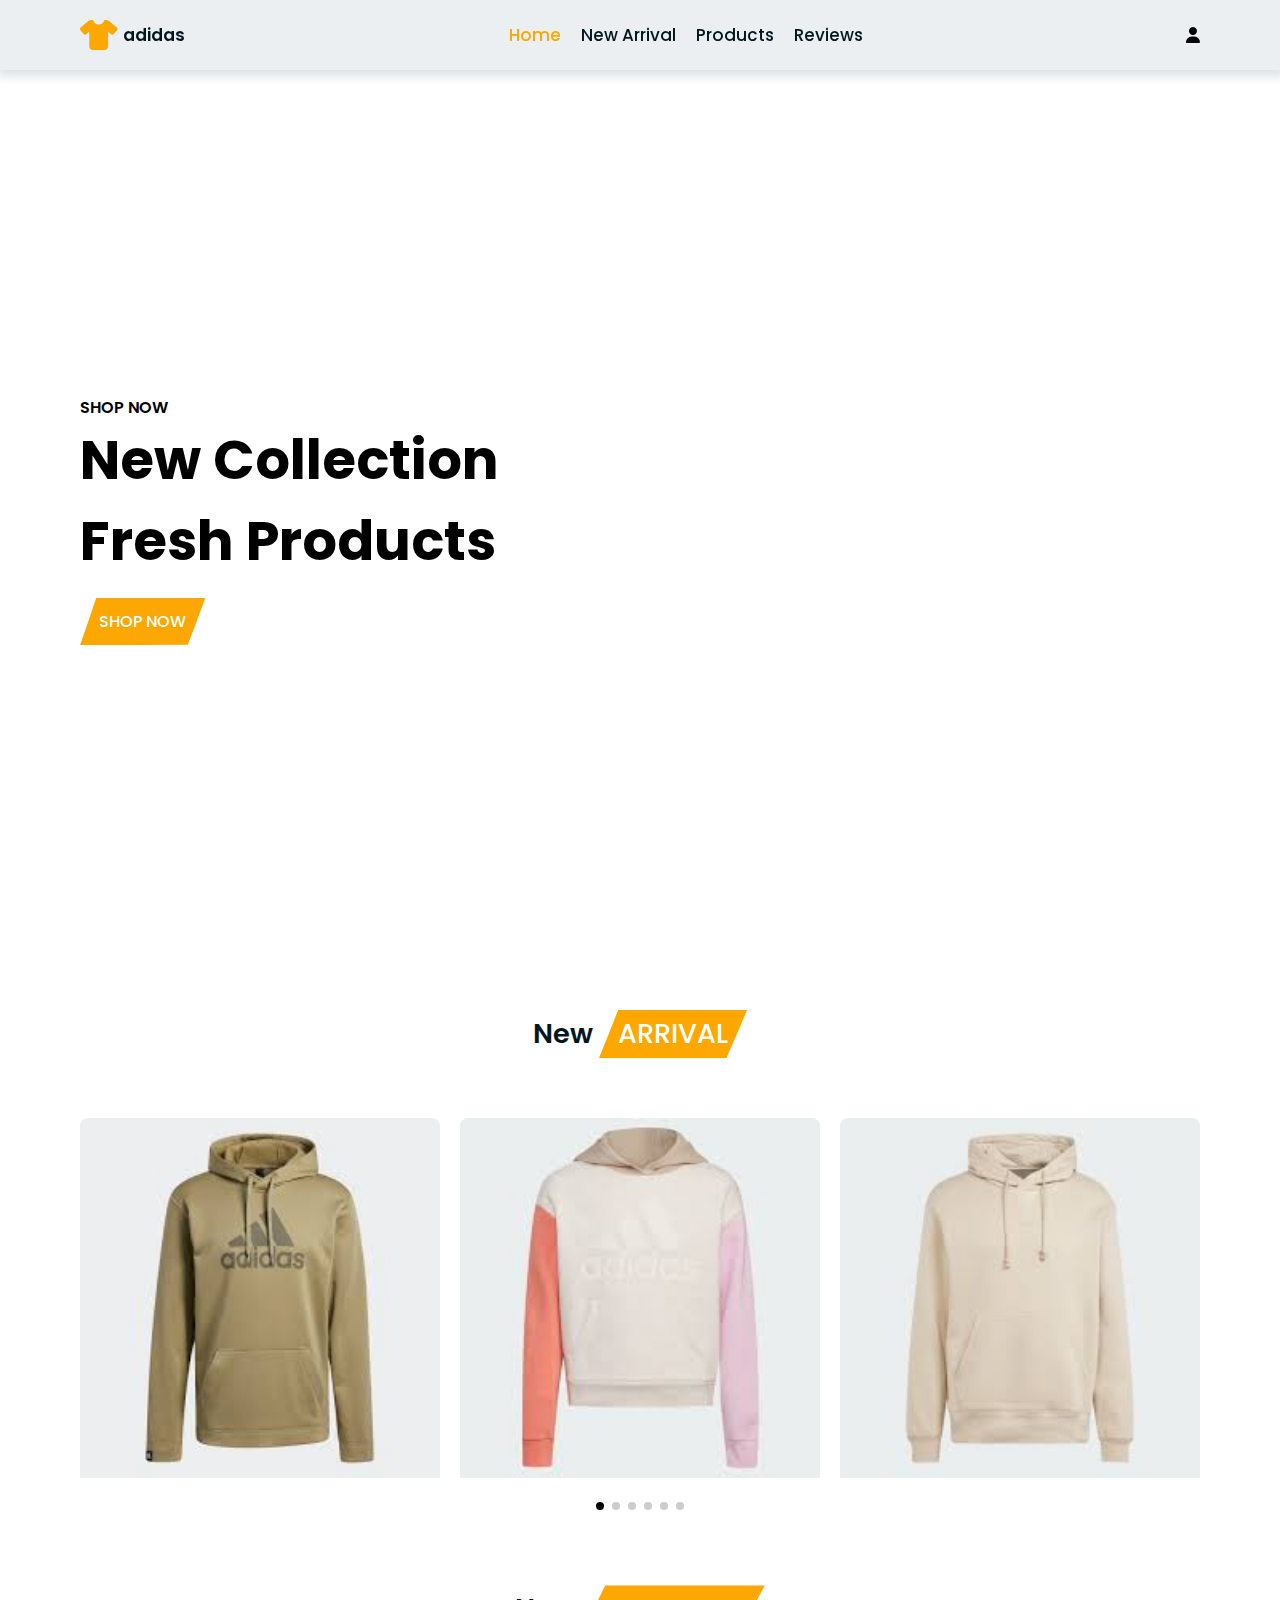
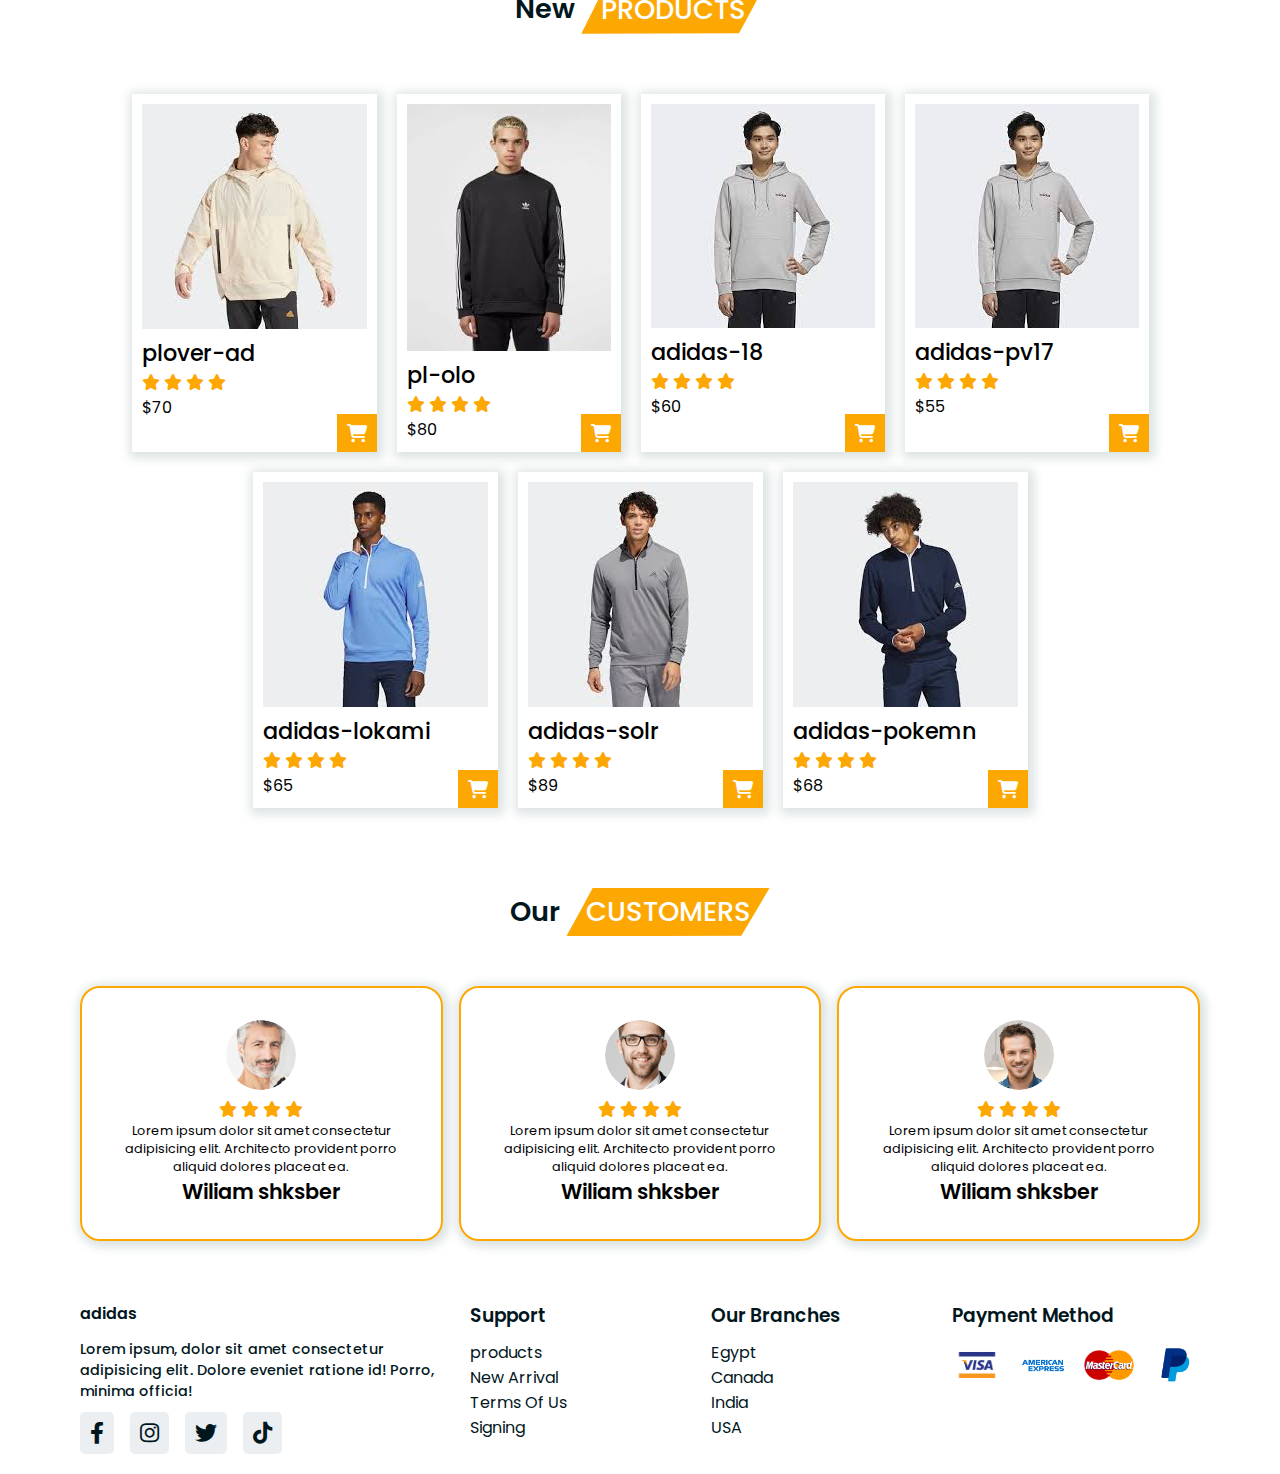
==== index.html @ 846c0258 "first line" ====
<!DOCTYPE html>
<html lang="en">

  <head>
    <meta charset="UTF-8" />
    <meta name="viewport" content="width=device-width, initial-scale=1.0" />
    <title>Document</title>
    <link rel="preconnect" href="https://fonts.googleapis.com" />
    <link rel="preconnect" href="https://fonts.gstatic.com" crossorigin />
    <link rel="stylesheet" href="" />
    <link
      href="https://fonts.googleapis.com/css2?family=Montserrat:wght@300;400;500;600;700;800&family=Poppins:ital,wght@0,300;0,400;0,500;0,600;0,700;0,800;1,500&display=swap"
      rel="stylesheet" />
    <link rel="stylesheet" href="https://cdnjs.cloudflare.com/ajax/libs/font-awesome/6.4.2/css/all.min.css"
      integrity="sha512-z3gLpd7yknf1YoNbCzqRKc4qyor8gaKU1qmn+CShxbuBusANI9QpRohGBreCFkKxLhei6S9CQXFEbbKuqLg0DA=="
      crossorigin="anonymous" referrerpolicy="no-referrer" />
    <!-- Link Swiper's CSS -->
    <link rel="stylesheet" href="https://cdn.jsdelivr.net/npm/swiper@10/swiper-bundle.min.css" />
    <link rel="stylesheet" href="css/main.css" />
    <link rel="stylesheet" href="css/all.min.css">
  </head>

  <body>
    <div class="scrolling-up"></div>
    <!--navbar-->
    <header>
      <a href="index.html" class="logo"><i class="fa-solid fa-shirt"></i>adidas</a>
      <ul class="navbar">
        <li><a href="index.html" class="active">Home</a></li>
        <li><a href="new.html">New Arrival</a></li>
        <li><a href="products.html">Products</a></li>
        <li><a href="reviews.html">Reviews</a></li>
      </ul>
      <!--icons-->
      <div class="header-icons">
        <!-- <i class="fa-solid fa-bars" id="meue-icon"></i>
        <i class="fa-solid fa-magnifying-glass" id="search-icon"></i>
        <i class="fa-solid fa-cart-shopping" id="cart-icon"></i> -->
        <a href="signin.html"><i class="fa-solid fa-user" id="user-icon"></i></a>
      </div>
      <!--search-box-->
      <div class="search-box">
        <input onclick="getout(value)" type="search" id="find" placeholder="Search Here.. " />
        <i class="fa-solid fa-magnifying-glass search-icon"></i>
      </div>
      <!--cart-box-->
      <div class="cart">
        <h2 class="card-title">your cart</h2>
        <div class="cart-content"></div>

        <div class="total">
          <div class="total-head">total</div>
          <div class="total-price">0$</div>
        </div>
        <button type="button" class="buy-btn">Buy Now</button>
        <i class="fa-solid fa-xmark" id="cart-close"></i>
      </div>
    </header>

    <!--home-->
    <section class="home" id="home">
      <div class="home-text">
        <span>Shop Now</span>
        <h1>New Collection <br />Fresh Products</h1>
        <a href="" class="btn">Shop Now</a>
      </div>
      <div class="home-img">
        <img src="" alt="" />
      </div>
    </section>

    <section class="new" id="new">
      <div class="heading">
        <h1>New <span>Arrival</span></h1>
      </div>
      <div class="container swiper">
        <div class="slide-container">
          <div class="card-wrapper swiper-wrapper">
            <div class="card swiper-slide">
              <div class="image-box">
                <img src="imgs/download (2).jfif" alt="" />
              </div>
              <div class="profile-details">
                <a href="" class="btn"> Buy Now </a>
              </div>
            </div>
            <div class="card swiper-slide">
              <div class="image-box">
                <img src="imgs/images (1).jfif" alt="" />
              </div>
              <div class="profile-details">
                <a href="" class="btn"> Buy Now </a>
              </div>
            </div>
            <div class="card swiper-slide">
              <div class="image-box">
                <img src="imgs/images (26).jfif" alt="" />
              </div>
              <div class="profile-details">
                <a href="" class="btn"> Buy Now </a>
              </div>
            </div>
            <div class="card swiper-slide">
              <div class="image-box">
                <img src="imgs/images (27).jfif" alt="" />
              </div>
              <div class="profile-details">
                <a href="" class="btn"> Buy Now </a>
              </div>
            </div>
            <div class="card swiper-slide">
              <div class="image-box">
                <img src="imgs/images (28).jfif" alt="" />
              </div>
              <div class="profile-details">
                <a href="" class="btn"> Buy Now </a>
              </div>
            </div>
            <div class="card swiper-slide">
              <div class="image-box">
                <img src="imgs/download.jfif" alt="" />
              </div>
              <div class="profile-details">
                <a href="" class="btn"> Buy Now </a>
              </div>
            </div>
          </div>
        </div>

        <div class="swiper-pagination"></div>
      </div>
    </section>

    <section class="Products">
      <div class="heading">
        <h1>New <span>Products</span></h1>
      </div>
      <div class="Products-content">
        <div class="Product-box">
          <img src="imgs/images (21).jfif" class="Product-img" alt="" />
          <h2 class="product-title">plover-ad</h2>
          <div class="stars">
            <i class="fa-solid fa-star"></i>
            <i class="fa-solid fa-star"></i>
            <i class="fa-solid fa-star"></i>
            <i class="fa-solid fa-star"></i>
          </div>
          <span class="product-price">$70</span>
          <i class="fa-solid fa-cart-shopping add-cart"></i>
        </div>
        <div class="Product-box">
          <img src="imgs/images (20).jfif" class="Product-img" alt="" />
          <h2 class="product-title">pl-olo</h2>
          <div class="stars">
            <i class="fa-solid fa-star"></i>
            <i class="fa-solid fa-star"></i>
            <i class="fa-solid fa-star"></i>
            <i class="fa-solid fa-star"></i>
          </div>
          <span class="product-price">$80</span>
          <i class="fa-solid fa-cart-shopping add-cart"></i>
        </div>
        <div class="Product-box">
          <img src="imgs/images (17).jfif" class="Product-img" alt="" />
          <h2 class="product-title">adidas-18</h2>
          <div class="stars">
            <i class="fa-solid fa-star"></i>
            <i class="fa-solid fa-star"></i>
            <i class="fa-solid fa-star"></i>
            <i class="fa-solid fa-star"></i>
          </div>
          <span class="product-price">$60</span>
          <i class="fa-solid fa-cart-shopping add-cart"></i>
        </div>
        <div class="Product-box">
          <img src="imgs/images (17).jfif" class="Product-img" alt="" />
          <h2 class="product-title">adidas-pv17</h2>
          <div class="stars">
            <i class="fa-solid fa-star"></i>
            <i class="fa-solid fa-star"></i>
            <i class="fa-solid fa-star"></i>
            <i class="fa-solid fa-star"></i>
          </div>
          <span class="product-price">$55</span>
          <i class="fa-solid fa-cart-shopping add-cart"></i>
        </div>
        <div class="Product-box">
          <img src="imgs/images (14).jfif" class="Product-img" alt="" />
          <h2 class="product-title">adidas-lokami</h2>
          <div class="stars">
            <i class="fa-solid fa-star"></i>
            <i class="fa-solid fa-star"></i>
            <i class="fa-solid fa-star"></i>
            <i class="fa-solid fa-star"></i>
          </div>
          <span class="product-price">$65</span>
          <i class="fa-solid fa-cart-shopping add-cart"></i>
        </div>
        <div class="Product-box">
          <img src="imgs/images (13).jfif" class="Product-img" alt="" />
          <h2 class="product-title">adidas-solr</h2>
          <div class="stars">
            <i class="fa-solid fa-star"></i>
            <i class="fa-solid fa-star"></i>
            <i class="fa-solid fa-star"></i>
            <i class="fa-solid fa-star"></i>
          </div>
          <span class="product-price">$89</span>
          <i class="fa-solid fa-cart-shopping add-cart"></i>
        </div>
        <div class="Product-box">
          <img src="imgs/images (12).jfif" class="Product-img" alt="" />
          <h2 class="product-title">adidas-pokemn</h2>
          <div class="stars">
            <i class="fa-solid fa-star"></i>
            <i class="fa-solid fa-star"></i>
            <i class="fa-solid fa-star"></i>
            <i class="fa-solid fa-star"></i>
          </div>
          <span class="product-price">$68</span>
          <i class="fa-solid fa-cart-shopping add-cart"></i>
        </div>
      </div>
    </section>

    <section class="reviews" id="reviews">
      <div class="heading">
        <h1>Our <span>Customers</span></h1>
      </div>
      <div class="reviews-container">
        <div class="box">
          <img src="imgs/1.png" alt="" />
          <div class="stars">
            <i class="fa-solid fa-star"></i>
            <i class="fa-solid fa-star"></i>
            <i class="fa-solid fa-star"></i>
            <i class="fa-solid fa-star"></i>
          </div>
          <p>
            Lorem ipsum dolor sit amet consectetur adipisicing elit. Architecto
            provident porro aliquid dolores placeat ea.
          </p>
          <h2>Wiliam shksber</h2>
        </div>
        <div class="box">
          <img src="imgs/2.png" alt="" />
          <div class="stars">
            <i class="fa-solid fa-star"></i>
            <i class="fa-solid fa-star"></i>
            <i class="fa-solid fa-star"></i>
            <i class="fa-solid fa-star"></i>
          </div>
          <p>
            Lorem ipsum dolor sit amet consectetur adipisicing elit. Architecto
            provident porro aliquid dolores placeat ea.
          </p>
          <h2>Wiliam shksber</h2>
        </div>
        <div class="box">
          <img src="imgs/3.webp" alt="" />
          <div class="stars">
            <i class="fa-solid fa-star"></i>
            <i class="fa-solid fa-star"></i>
            <i class="fa-solid fa-star"></i>
            <i class="fa-solid fa-star"></i>
          </div>
          <p>
            Lorem ipsum dolor sit amet consectetur adipisicing elit. Architecto
            provident porro aliquid dolores placeat ea.
          </p>
          <h2>Wiliam shksber</h2>
        </div>
      </div>
    </section>
    <footer>
      <div class="footer-box">
        <h2>adidas</h2>
        <p>Lorem ipsum, dolor sit amet consectetur adipisicing elit. Dolore eveniet ratione id! Porro, minima officia!</p>
        <div class="social">
          <a href=""><i class="fa-brands fa-facebook-f"></i></a>
          <a href=""><i class="fa-brands fa-instagram"></i></a>
          <a href=""><i class="fa-brands fa-twitter"></i></a>
          <a href=""><i class="fa-brands fa-tiktok"></i></a>
        </div>
      </div>
      <div class="footer-box">
        <h3>Support</h3>
        <li><a href="products.html">products</a></li>
        <li><a href="new.html">New Arrival</a></li>
        <li><a href="">Terms Of Us</a></li>
        <li><a href="signin.html">Signing</a></li>
    
      </div>
      <div class="footer-box">
        <h3>Our Branches</h3>
        <li><a href="">Egypt</a></li>
        <li><a href="">Canada</a></li>
        <li><a href="">India</a></li>
        <li><a href="">USA</a></li>
        
      </div>
      <div class="footer-box">
        <h3>Payment Method</h3>
        <div class="payment">
          <img src="/imgs/visa-logo-transparent-free-png.webp" alt="">
          <img src="/imgs/American_Express-4876c7d0db694256968485f3085dfa78.png" alt="">
          <img src="/imgs/download.png" alt="">
          <img src="imgs/download (1).png" alt="">
        </div>
      </div>
    </footer>
    <!-- Swiper JS -->
    <script src="https://cdn.jsdelivr.net/npm/swiper@10/swiper-bundle.min.js"></script>
    <script src="js/sweetalert.js"></script>
    <script src="js/main.js"></script>
    <script>
      var swiper = new Swiper(".slide-container", {
        spaceBetween: 20,
        loop: true,
        autoplay: {
          delay: 5500,
          disableOnInteraction: false,
        },
        centerSlides: true,
        breakpoints: {
          400: {
            slidesPerView: 1,
          },
          568: {
            slidesPerView: 2,
          },
          768: {
            slidesPerView: 2,
          },
          1200: {
            slidesPerView: 3,
          },
        },
        centeredSlides: true,
        autoplay: {
          delay: 5500,
          disableOnInteraction: false,
        },
        pagination: {
          el: ".swiper-pagination",
          clickable: true,
        },
        navigation: {
          nextEl: ".swiper-button-next",
          prevEl: ".swiper-button-prev",
        },
      });
    </script>
  </body>

</html>
---- css/main.css ----
* {
  padding: 0;
  margin: 0;
  box-sizing: border-box;
  font-family: "Poppins", sans-serif;
  text-decoration: none;
}

html {
  scroll-behavior: smooth;
}

body {
  overflow-x: hidden;
}

:root {
  --main-color: #fda702;
  --second-color: #ebeff2;
  --text-color: #02171d;
  --bg-color: #fff;
  --box-shadow: 2px 2px 10px 4px rgba(14 55 54/15%);
}

img {
  width: 100%;
}
.section {
  padding: 50px 100px;
}

.btn {
  padding: 0.7rem 1.2rem;
  font-weight: 500;
  color: var(--bg-color);
  display: inline-block;
  text-transform: uppercase;
  background-color: var(--main-color);
  clip-path: polygon(100% 0%, 93% 50%, 86% 99%, 0 100%, 7% 47%, 13% 0);
}

.btn:hover {
  background-color: var(--text-color);
  transition: 0.2s;
}

li {
  list-style: none;
}

a {
  text-decoration: none;
}

/*start header*/
header {
  display: flex;
  align-items: center;
  position: sticky;
  top: 0;
  right: 0;
  justify-content: space-between;
  z-index: 1000;
  transition: 0.3s;
  padding: 20px 80px;
  width: 100%;
  box-shadow: var(--box-shadow);
  background-color: var(--second-color);
}

.logo {
  font-size: 17px;
  font-weight: 600;
  align-items: center;
  display: flex;
  color: var(--text-color);
}

.logo i {
  color: var(--main-color);
  padding: 0 5px 0 0;
  font-size: 30px;
}

.navbar {
  display: flex;
  gap: 20px;
}

.navbar a {
  font-size: 17px;
  font-weight: 500;
  color: var(--text-color);
  position: relative;
  transition: 0.2s ease;
}
.navbar a::after {
  position: absolute;
  content: "";
  bottom: -3px;
  left: 0;
  width: 0%;
  height: 2px;
  background-color: var(--main-color);
}

.navbar a:hover,
.navbar a.active {
  color: var(--main-color);
}

.navbar a:hover::after {
  width: 100%;
}
.header-icons a {
  color: black;
}

/*icons-header*/
.header-icons {
  display: flex;
  justify-content: space-between;
  align-items: center;
  gap: 20px;
  z-index: 10000;
}
.header-icons i {
  cursor: pointer;
}

#meue-icon {
  display: none;
}

.search-box {
  position: absolute;
  top: 120%;
  right: 10px;
  background-color: white;
  box-shadow: 0 2px 5px rgb(0, 0, 0, 0.1);
  padding-right: 10px;
  border-radius: 10px;
  transition: 0.5s;
  opacity: 0;
  z-index: -1;
}

.search-box input {
  border: none;
  outline: none;
  width: 250px;
  border-radius: 10px;
  padding: 10px 15px;
}

.search-box.active {
  z-index: 1;
  opacity: 1;
  top: 110%;
}
.search-box .search-icon {
  cursor: pointer;
}

.home {
  width: 100%;
  min-height: 100vh;
  display: flex;
  justify-content: space-between;
  align-items: center;
  background-image: url(/imgs/young-handsome-guy-has-break-from-training-stadium-morning-he-wears-sport-clothes-listening-music-through-headphones-drinking-red-drink-from-bottle.jpg);
  background-position: center center   ;
  background-repeat: no-repeat;
  background-size: cover;
  padding: 20px 80px;
}

.home-text span {
  font-weight: 600;
  text-transform: uppercase;
}

.home-text h1 {
  font-size: 3.4rem;
  margin-bottom: 1rem;
}
.heading {
  text-align: center;
  padding: 20px 60px;
}

.heading h1 {
  font-size: 1.7rem;
  font-weight: 600;
  text-transform: capitalize;
  color: var(--text-color);
}

.heading span {
  padding: 0.2rem 1.2rem;
  font-weight: 500;
  color: var(--bg-color);
  display: inline-block;
  text-transform: uppercase;
  background-color: var(--main-color);
  clip-path: polygon(100% 0%, 93% 50%, 86% 99%, 0 100%, 7% 47%, 13% 0);
}
/*swiper*/

.new {
  padding: 20px 80px;
}
.container {
  max-width: 1120px;
  width: 100%;
  padding: 40px 0;
  text-align: center;
}
.slide-container {
  overflow: hidden;
}
.card {
  background: #fff;
  border-radius: 8px;
  position: relative;
}

.card .image-box {
  height: auto;
}
.card .image-box img {
  width: 100%;
  height: 100%;
  border-radius: 8px 8px 0 0;
  object-fit: cover;
}
.card .profile-details {
  position: absolute;
  top: 50%;
  left: 50%;
  transform: translate(-50%, -50%);
  display: flex;
  justify-content: center;
  align-items: center;
  overflow: hidden;
  width: 100%;
  height: 100%;
  background: hsl(0, 0%, 91%, 0.5);
  opacity: 0;
  transition: 0.3s;
  z-index: -1;
}

.card:hover .profile-details {
  opacity: 1;
  z-index: 1;
}

.swiper-navBtn {
  color: #000;
  height: 40px;
  width: 40px;
  background: #fff;
  border-radius: 50%;
}
.swiper-navBtn::before,
.swiper-navBtn::after {
  font-size: 18px;
}
.swiper-pagination-bullet {
  background-color: #000;
}
@media screen and (max-width: 991px) {
  .swiper-navBtn {
    display: none;
  }
}

.Products {
  padding: 20px 80px;
}

/* edited */
.Products-content {
  display: flex;
  flex-wrap: wrap;
  justify-content: center;
  gap: 20px;
  padding: 40px 0;
}

/* edited */
.Product-box {
  position: relative;
  box-shadow: var(--box-shadow);
  padding: 10px;
  max-width: 320px;
  transition: 0.3s;
}
.Product-box.show {
  opacity: 1;
}
.Product-box.hide {
  opacity: 0;
}
.Product-img {
  transform: scalex(1);
}

.Product-img:hover {
  transform: scalex(-1);

  transition: 0.7s ease-in-out;
}

.product-title {
  font-size: 1.4rem;
  font-weight: 500;
}

.stars i {
  color: var(--main-color);
}

.Product-price {
  font-size: 1rem;
  font-weight: 600;
}

.add-cart {
  position: absolute;
  bottom: 0;
  right: 0;
  background-color: var(--main-color);
  color: var(--bg-color);
  padding: 10px;
  font-size: 18px;
  cursor: pointer;
}

.add-cart:hover {
  background-color: var(--text-color);
  color: var(--main-color);
  transition: 0.3s;
}
/*revies*/
.reviews-container {
  padding: 20px 80px;
  display: grid;
  grid-template-columns: repeat(auto-fit, minmax(240px, auto));
  gap: 1rem;
  margin-top: 10px;
}

.reviews-container .box {
  padding: 2rem;
  text-align: center;
  border: 2px solid var(--main-color);
  box-shadow: var(--box-shadow);
  border-radius: 20px;
  transition: 0.5s;
}

.reviews-container .box img {
  width: 70px;
  height: 70px;
  object-fit: cover;
  border-radius: 50%;
}
.reviews-container p {
  font-size: 0.8rem;
}

.reviews-container h2 {
  font-size: 1.3rem;
  font-weight: 600;
}
.reviews-container .box:hover {
  background: var(--text-color);
  color: var(--main-color);
}


/*footer*/

footer{
  padding: 20px 80px;
  margin-top: 20px;
  display: grid;
  grid-template-columns: repeat(auto-fit,minmax(225px,auto));
  gap: 1rem;
  color: var(--text-color);
}

footer h2{
  font-size: 1rem;
  font-weight: 600;
  margin-bottom: 13px;
}
footer p{
  font-size: 0.9rem;
  margin-bottom: 10px;
  font-weight: 500;
}
.social{
  display: flex;
  align-items: center;
  column-gap: 1rem;
}
.social a .fa-brands{
  padding: 10px;
  color: var(--text-color);
  font-size: 22px;
  background: var(--second-color);
border-radius: 5px;
}

.social a .fa-brands:hover{
  background: var(--main-color);
}

.footer-box h3{
  font-weight: 600;
  margin-bottom: 10px;
}
.footer-box li a{
  color: var(--text-color);

}

.footer-box li a:hover{
  color: var(--main-color);
  
}

.payment{
  display: flex;
  align-items: center;
  column-gap: 1rem;
}
.payment img{
  width: 50px;
}
/*cart*/
.cart {
  position: fixed;
  top: 71px;
  right: -100%;
  width: 250px;
  height: 100vh;
  overflow-x: hidden;
  overflow-y: auto;
  padding: 20px;
  background-color: var(--second-color);
  box-shadow: var(--box-shadow);
  border: 1px solid black;
  transition: 0.4s;
}

.cart.active {
  right: 0rem;
}

.card-title {
  font-size: 1.2rem;
  font-weight: 600;
  text-align: center;
  margin-bottom: 10px;
}
.cart-content {
  margin-top: 10px;
  max-height: 390px;
  overflow-y: scroll;
  overflow-x: hidden;
}
.cart-box {
  display: grid;
  grid-template-columns: 25% 45% 30%;
  gap: 10px;
  align-items: center;
}
.cart-img {
  width: 100%;
  height: 50%;
  object-fit: cover;
  align-self: center;
}

.deital-box {
  display: flex;
  flex-direction: column;
  align-items: center;
  justify-content: space-between;
}

.cart-proudct-title {
  font-size: 1.2rem;
  text-transform: uppercase;
}

.cart-price {
  font-weight: 600;
}
.number-que {
  width: 2.5rem;
  font-size: 1rem;
  text-align: center;
  border: 1px solid var(--second-color);
  outline-color: var(--main-color);
}
.cart-remove {
  font-size: 1.3rem;
  cursor: pointer;
}

.cart-remove:hover {
  color: var(--main-color);
}

.total {
  display: flex;
  justify-content: center;
  align-items: center;
  border-top: 1px solid var(--text-color);
  margin-top: 20px;
}

.total-head {
  font-size: 1.2rem;
  font-weight: 500;
}

.total-price {
  margin-left: 10px;
  font-size: 1.2rem;
}

.buy-btn {
  padding: 15px;
  color: var(--bg-color);
  background-color: var(--main-color);
  font-size: 1rem;
  display: flex;
  margin: 1rem auto 0 auto;
  cursor: pointer;
}

.buy-btn:hover {
  background-color: var(--text-color);
  color: var(--main-color);
  transition: 0.3s;
}

#cart-close {
  position: absolute;
  top: 10px;
  right: 0.8rem;
  font-size: 1rem;
  font-weight: 600;
  background-color: #fda702;
  color: var(--bg-color);
  cursor: pointer;
  padding: 5px 10px;
  transition: 0.3s;
}

#cart-close:hover {
  background-color: var(--text-color);
  color: var(--main-color);
}



/*media*/

@media (max-width: 1200px) {
  header {
    padding: 18px 40px;
  }
  .home {
    padding: 50px 40px;
  }
  .home-text h1 {
    font-size: 2.8rem;
  }
}
@media (max-width: 1058px) {
  header {
    padding: 18px 40px;
  }
  .home {
    padding: 50px 30px;
  }
  .home-text h1 {
    font-size: 2.5rem;
  }
}
@media (max-width: 991px) {
  header {
    padding: 18px 4%;
  }
  .home {
    padding: 50px 4%;
  }
  .home-text h1 {
    font-size: 2rem;
  }
}
@media (max-width: 768px) {
  header {
    padding: 12px 4%;
  }
  .home {
    padding: 50px 30px;
  }
  .home-text{
    align-self: flex-start;
  }
  .home-text h1 {
    font-size: 1.5rem;
  }

  #meue-icon {
    display: block;
  }

  header .navbar {
    position: absolute;
        top: 100%;
        right: -100%;
        width: 250px;
        height: 100vh;
        display: flex;
        flex-direction: column;
        text-align: left;
        box-shadow: var(--box-shadow);
        padding: 20px;
        row-gap: 1.4rem;
        transition: 0.3s;
        background-color: var(--bg-color);
  }
  .navbar.active {
    right: 0;

  }
}

@media (max-width: 550px){
.heading{
  padding: 0;
}
.home-text{
  align-self: flex-start;
}
}

.not-found {
  padding: 10px;
  margin: 0 auto;
  margin-top: 30px;
  width: fit-content;
  border: 2px solid black;
}

/* slider */

.products-slider {
  text-align: center;
  margin-top: 10px;
  margin-bottom: 30px;
}
.products-slider span {
  background-color: #fda702;
  color: white;
  margin: 0 3px;
  padding: 6px 14px;
  font-weight: 600;
  font-size: 18px;
  border-radius: 2px;
  cursor: pointer;
  transition: 0.3s;
}
.products-slider .slide-btn.active {
  background-color: #b66700;
}
.products-slider .slide-right.clicked {
  background-color: #007368;
}
.products-slider .slide-right.stop-clicking {
  pointer-events: none;
  background-color: #666;
}

/* Scrolling Up */

.scrolling-up {
  position: fixed;
  bottom: 20px;
  right: 20px;
  width: 40px;
  height: 40px;
  background-color: #fd9402;
  border-radius: 50%;
  z-index: 999;
  cursor: pointer;
  opacity: 0;
  transition: 0.3s;
}
.scrolling-up.show {
  opacity: 0.8;
}
.scrolling-up::before {
  position: absolute;
  content: "\f102";
  font-family: "Font Awesome 6 Duotone";
  color: var(--fa-primary-color, inherit);
  opacity: var(--fa-primary-opacity, 1);
  left: 50%;
  top: 50%;
  transform: translate(-50%, -50%);
  font-weight: 900;
}
.scrolling-up::after {
  position: absolute;
  content: "\f102";
  font-family: "Font Awesome 6 Duotone";
  opacity: var(--fa-secondary-opacity, 0.4);
  color: var(--fa-secondary-color, inherit);
  font-weight: 900;
  left: 50%;
  top: 66%;
  transform: translate(-50%, -50%);
}

/* SiginIn */

.signin-container {
  height: calc(100vh - 70px);
  background-image: url("../imgs/particles.jpg");
  display: grid;
  place-content: center;
}
.signin-container form {
  width: fit-content;
  margin: 0 auto;
  display: flex;
  flex-direction: column;
  align-items: center;
  gap: 17px;
  padding: 30px;
  border-radius: 8px;
  box-shadow: 0 0 10px 3px rgb(0, 0, 0, 0.1);
  background-color: rgb(255, 255, 255, 0.9);
  width: 400px;
  max-width: 400px;
}
@media (max-width: 450px) {
  .signin-container form {
    width: initial;
  }
}
.signin-container form h2 {
  margin-bottom: 5px;
}
.signin-container form div {
  width: 100%;
  position: relative;
  text-align: start;
}
.signin-container form .email input,
.signin-container form .password input {
  background: none;
  width: 100%;
  padding: 12px 5px;
  border: none;
  border-bottom: 2px solid #777;
  transition: 0.3s;
}
.signin-container form .email input:focus,
.signin-container form .password input:focus {
  border-bottom-color: #f08000;
  outline: none;
}
.signin-container form i {
  position: absolute;
  right: 8px;
  top: 50%;
  transform: translateY(-50%);
  color: #666;
  transition: 0.3s;
}
.signin-container form input:focus + i {
  color: #fd9402;
}
.remember-and-forget {
  display: flex;
  justify-content: space-between;
  gap: 20px;
}
.remember-and-forget .remember label,
.remember-and-forget .forget {
  font-size: 15px;
  color: #555;
  cursor: pointer;
}
.remember-and-forget .forget {
  white-space: nowrap;
}
@media (max-width: 450px) {
  .remember-and-forget .forget {
    white-space: wrap;
  }
}
.signin-container form .login {
  width: 100%;
  padding: 12px;
  font-size: 17px;
  font-weight: 600;
  background-color: #fd9402;
  color: white;
  border: none;
  border-radius: 4px;
  cursor: pointer;
  transition: 0.3s;
}
.signin-container form .login:hover,
.signin-container form .login:hover {
  background-color: #cf740b;
}
.signin-container form .error {
  display: none;
  font-size: 15px;
  color: rgb(212, 0, 0);
}
.signin-container form .error.show {
  display: initial;
}
.signin-container form p {
  font-size: 15px;
}
.signin-container form p a {
  color: black;
  font-weight: 600;
}

/* SignUp */

.signup-container {
  height: calc(100vh - 70px);
  background-image: url("../imgs/particles.jpg");
  display: grid;
  place-content: center;
}
.signup-container form {
  width: fit-content;
  margin: 0 auto;
  display: flex;
  flex-direction: column;
  align-items: center;
  gap: 20px;
  padding: 30px;
  border-radius: 8px;
  box-shadow: 0 0 10px 3px rgb(0, 0, 0, 0.1);
  background-color: rgb(255, 255, 255, 0.9);
  width: 400px;
  max-width: 400px;
}
@media (max-width: 450px) {
  .signup-container form {
    width: initial;
  }
}
.signup-container form h2 {
  margin-bottom: 5px;
}
.signup-container form div {
  width: 100%;
  position: relative;
}
.signup-container form .input-box {
  border: 2px solid #ccc;
  border-radius: 4px;
}
.signup-container form .input-box.success {
  border-color: #00ab8c;
}
.signup-container form .input-box.failed {
  border-color: #d40000;
}
.signup-container form .input-box.add-margin {
  margin-bottom: 12px;
}
.signup-container form .input-box input {
  width: 100%;
  padding: 12px 10px;
  border-radius: 4px;
  border: none;
  transition: 0.3s;
}
.signup-container form input:focus {
  outline: none;
}
.signup-container form .input-box i {
  position: absolute;
  right: 10px;
  top: 50%;
  transform: translateY(-50%);
  font-size: 18px;
  transition: 0.3s;
  visibility: hidden;
}
.signup-container form .input-box.success .right {
  visibility: visible;
  color: #00ab8c;
}
.signup-container form .input-box.failed .wrong {
  visibility: visible;
  color: #d40000;
}
.signup-container form .signup {
  width: 100%;
  padding: 12px;
  font-size: 17px;
  font-weight: 600;
  background-color: #fd9402;
  color: white;
  border: none;
  border-radius: 4px;
  cursor: pointer;
  transition: 0.3s;
}
.signup-container form .signup:hover,
.signup-container form .signup:hover {
  background-color: #cf740b;
}
.signup-container form .error {
  display: none;
  position: absolute;
  font-size: 13px;
  color: #d40000;
  bottom: -22px;
  left: 8px;
}
.signup-container form .input-box.failed .error {
  display: inline-block;
}
.signup-container form p {
  font-size: 15px;
}
.signup-container form p a {
  color: black;
  font-weight: 600;
}

/* Reviews Page */

.test {
  padding: 20px 80px;
  padding-bottom: 50px;
  background-color: var(--bg-section-color);
  position: relative;
}
@media (max-width: 500px) {
  .test {
    padding: 20px 30px;
  }
}
.test .test-content {
  padding-top: 30px;
  display: grid;
  grid-template-columns: repeat(auto-fit, minmax(300px, 1fr));
  gap: 30px;
}
.test .test-content .review {
  padding: 20px;
  background-color: white;
  box-shadow: 0 0 10px 3px #dfdfdf;
  border-radius: 7px;
  -webkit-border-radius: 7px;
  -moz-border-radius: 7px;
  -ms-border-radius: 7px;
  -o-border-radius: 7px;
  position: relative;
}
.test .test-content .review .image {
  position: absolute;
  width: 100px;
  height: 100px;
  top: 0px;
  right: -10px;
  border-radius: 50%;
  -webkit-border-radius: 50%;
  -moz-border-radius: 50%;
  -ms-border-radius: 50%;
  -o-border-radius: 50%;
  overflow: hidden;
}
.test .test-content .review .image img {
  width: 90px;
  border: 10px solid white;
  border-radius: 50%;
  -webkit-border-radius: 50%;
  -moz-border-radius: 50%;
  -ms-border-radius: 50%;
  -o-border-radius: 50%;
}
.test .test-content .review .image::before {
  content: "";
  position: absolute;
  width: 200%;
  height: 30px;
  background-color: rgb(255, 255, 255);
  top: 0;
  left: -50%;
  transform: rotate(-45deg);
  -webkit-transform: rotate(-45deg);
  -moz-transform: rotate(-45deg);
  -ms-transform: rotate(-45deg);
  -o-transform: rotate(-45deg);
  transform-origin: center;
  opacity: 0;
}
.test .test-content .review:hover .image::before {
  animation: glitter 0.2s linear;
  -webkit-animation: glitter 0.2s linear;
}
@keyframes glitter {
  0% {
    top: -25px;
    opacity: 0.2;
  }
  40%,
  60% {
    opacity: 0.4ss;
  }
  100% {
    opacity: 0.2;
    top: 100px;
  }
}
.test .test-content .review .text h3 {
  font-size: 20px;
}
.test .test-content .review .text h4 {
  font-weight: 500;
  font-size: 15px;
  color: #777;
  margin: 6px 0 10px 0;
}
.test .test-content .review .text p {
  line-height: var(--p-line-height);
  color: #777;
}
.test .test-content .review .text .rating {
  font-size: 15px;
  margin-bottom: 10px;
}
.test .test-content .review .text .rating .fa-solid {
  color: #ffc107;
}


.rak{
  position: absolute;
  top: 0;
  left: 0;
  right: 0;
  width: 300px;
  
}

.log{
  display: flex;
  justify-content: center;
  align-items: center;
  font-size: 16px ;
  font-weight: 600;
}


.log img{
  width: 40px;
  padding: 0 10px;
}
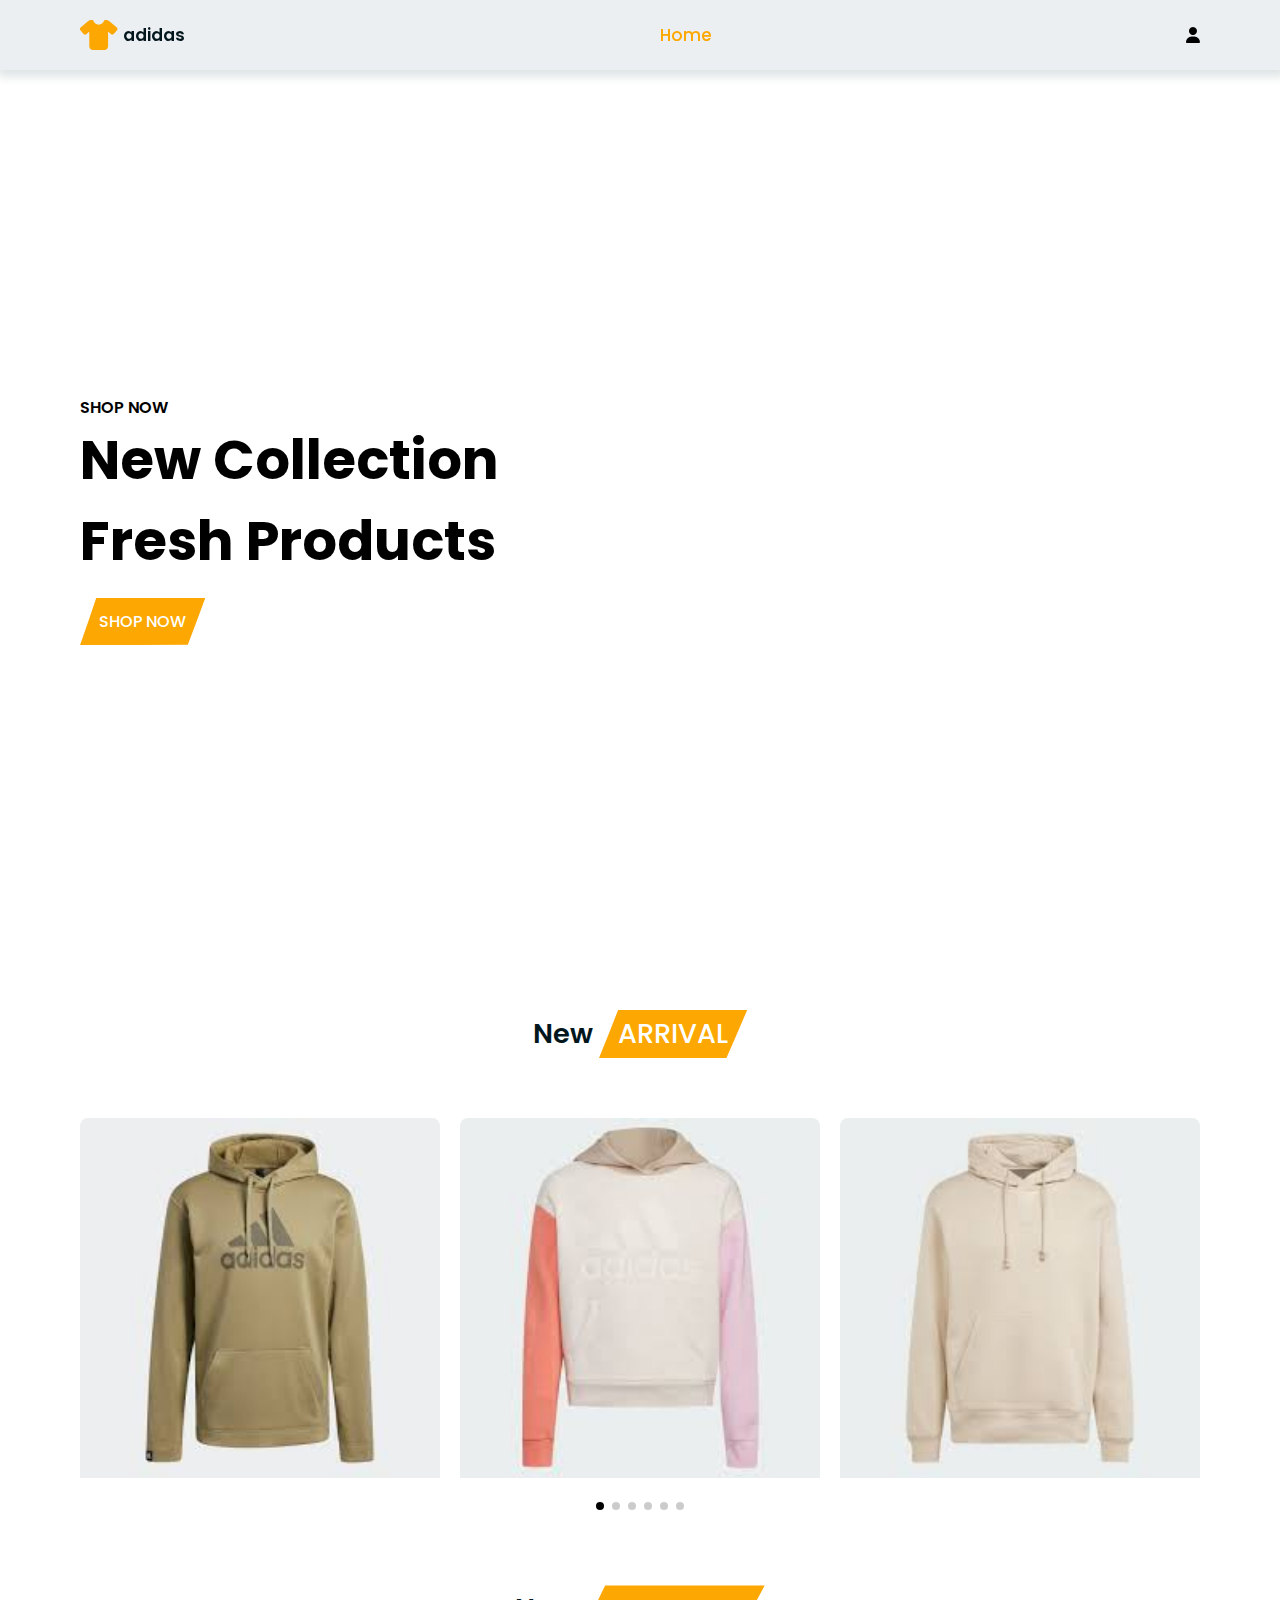
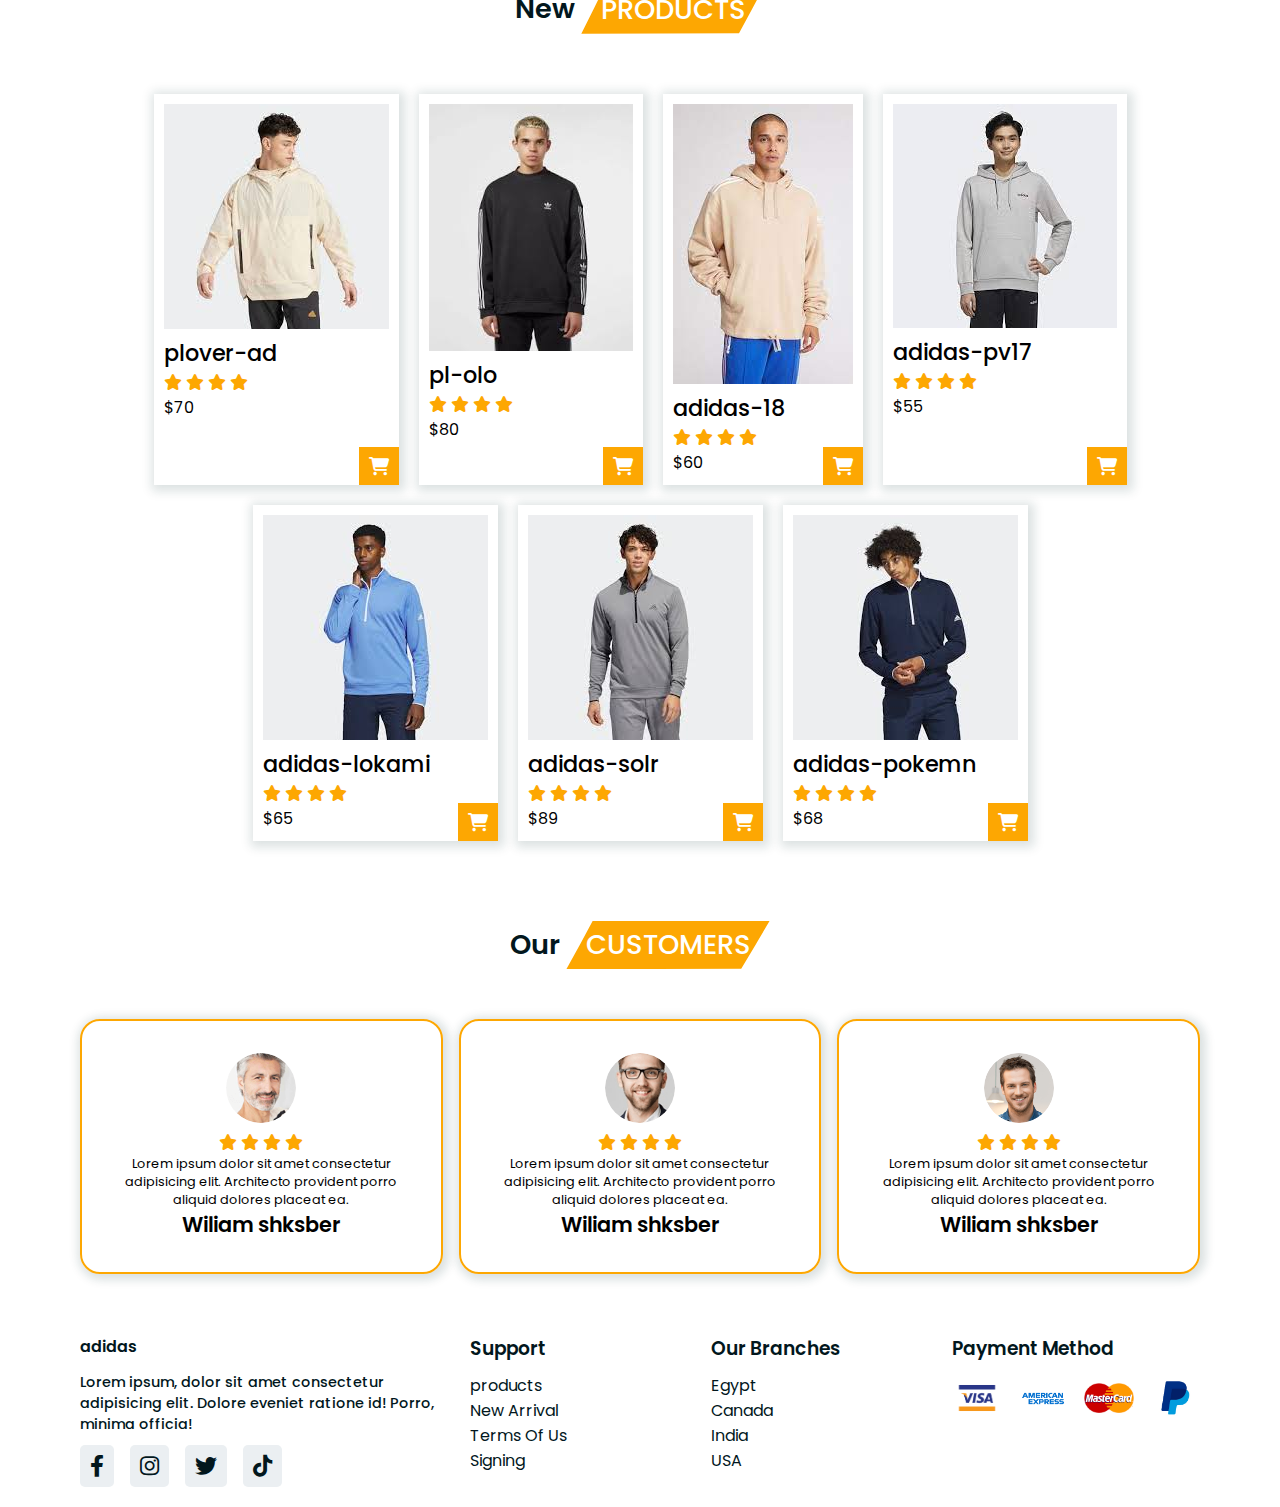
==== commit 88e2f919: "lol" ====
--- a/index.html
+++ b/index.html
@@ -11,6 +11,7 @@
     <link
       href="https://fonts.googleapis.com/css2?family=Montserrat:wght@300;400;500;600;700;800&family=Poppins:ital,wght@0,300;0,400;0,500;0,600;0,700;0,800;1,500&display=swap"
       rel="stylesheet" />
+      <link rel="icon" href="/imgs/HB7448_1_APPAREL_Photography_Front_View_white.webp"type="imag/x-icon">
     <link rel="stylesheet" href="https://cdnjs.cloudflare.com/ajax/libs/font-awesome/6.4.2/css/all.min.css"
       integrity="sha512-z3gLpd7yknf1YoNbCzqRKc4qyor8gaKU1qmn+CShxbuBusANI9QpRohGBreCFkKxLhei6S9CQXFEbbKuqLg0DA=="
       crossorigin="anonymous" referrerpolicy="no-referrer" />
@@ -26,10 +27,10 @@
     <header>
       <a href="index.html" class="logo"><i class="fa-solid fa-shirt"></i>adidas</a>
       <ul class="navbar">
-        <li><a href="index.html" class="active">Home</a></li>
-        <li><a href="new.html">New Arrival</a></li>
+        <li><a href="index2.html" class="active">Home</a></li>
+        <!-- <li><a href="new.html">New Arrival</a></li>
         <li><a href="products.html">Products</a></li>
-        <li><a href="reviews.html">Reviews</a></li>
+        <li><a href="reviews.html">Reviews</a></li> -->
       </ul>
       <!--icons-->
       <div class="header-icons">
@@ -161,7 +162,7 @@
           <i class="fa-solid fa-cart-shopping add-cart"></i>
         </div>
         <div class="Product-box">
-          <img src="imgs/images (17).jfif" class="Product-img" alt="" />
+          <img src="imgs/images (33).jfif" class="Product-img" alt="" />
           <h2 class="product-title">adidas-18</h2>
           <div class="stars">
             <i class="fa-solid fa-star"></i>
